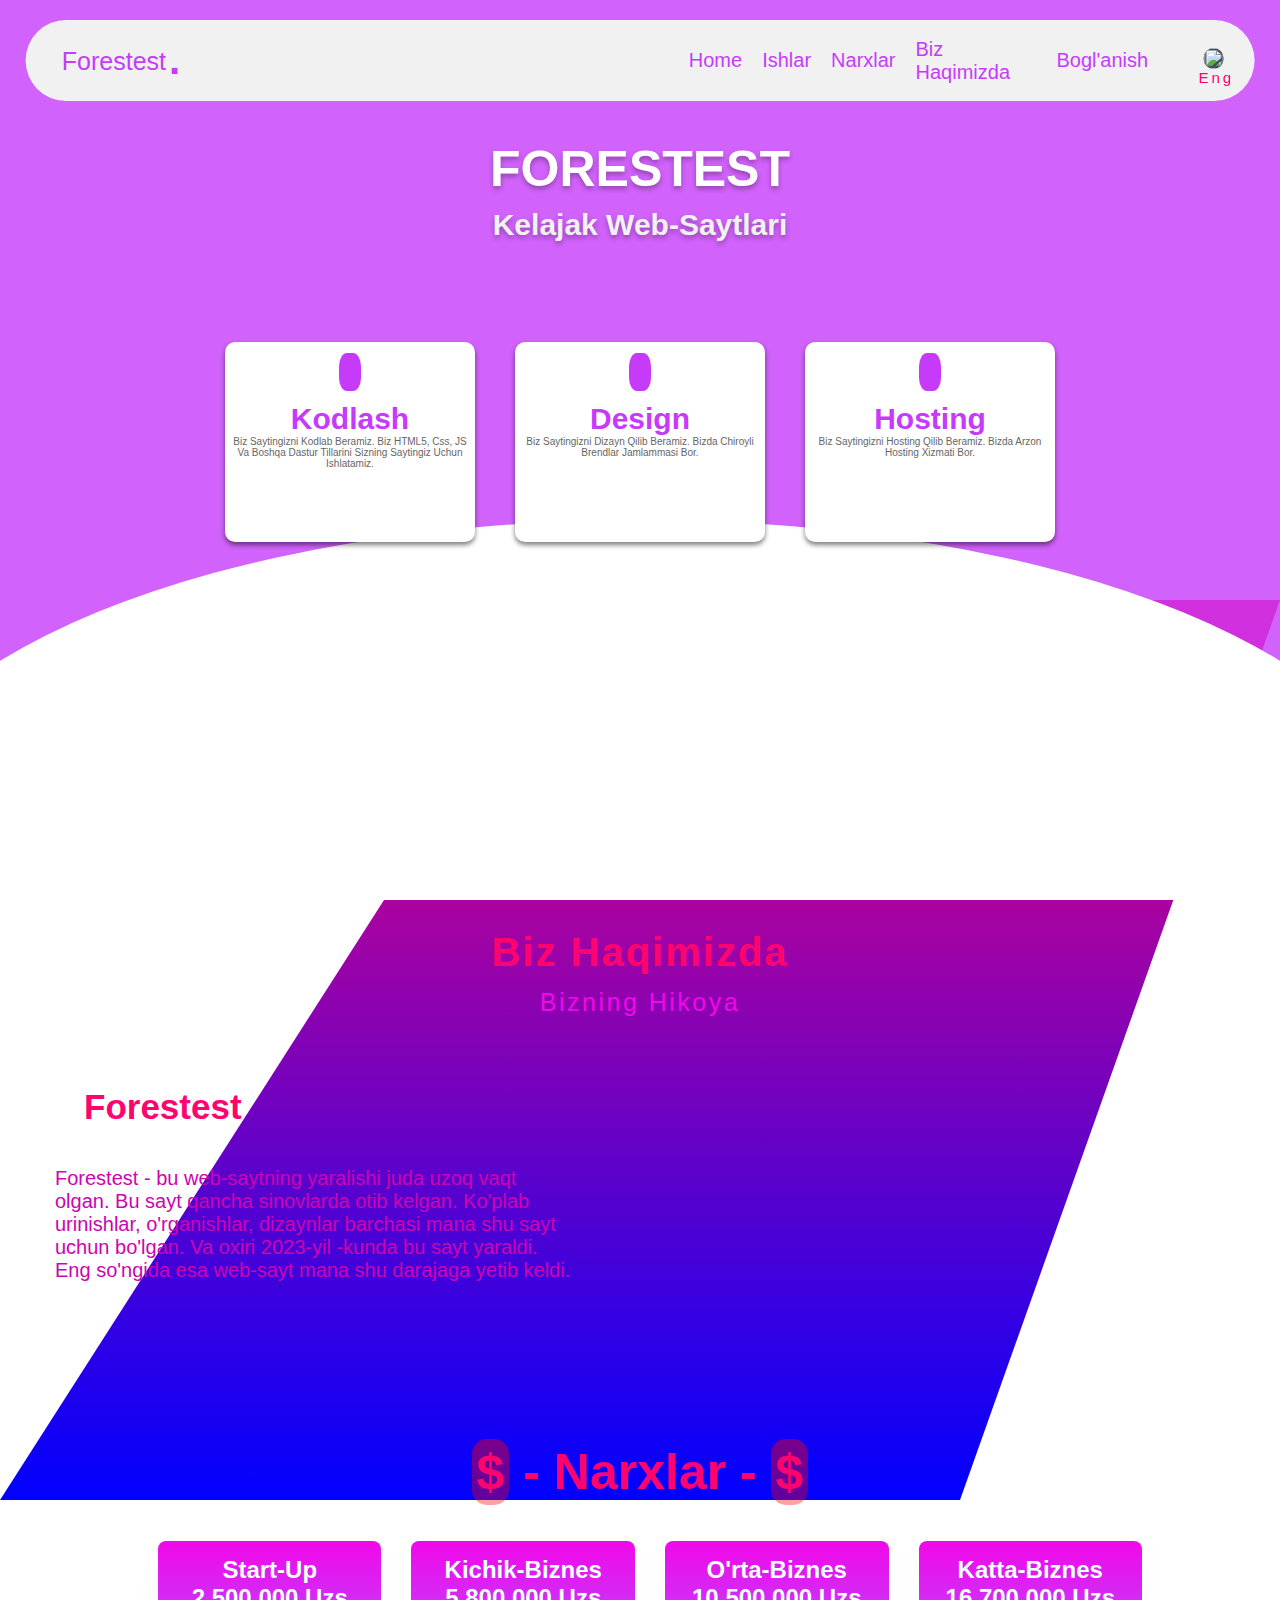
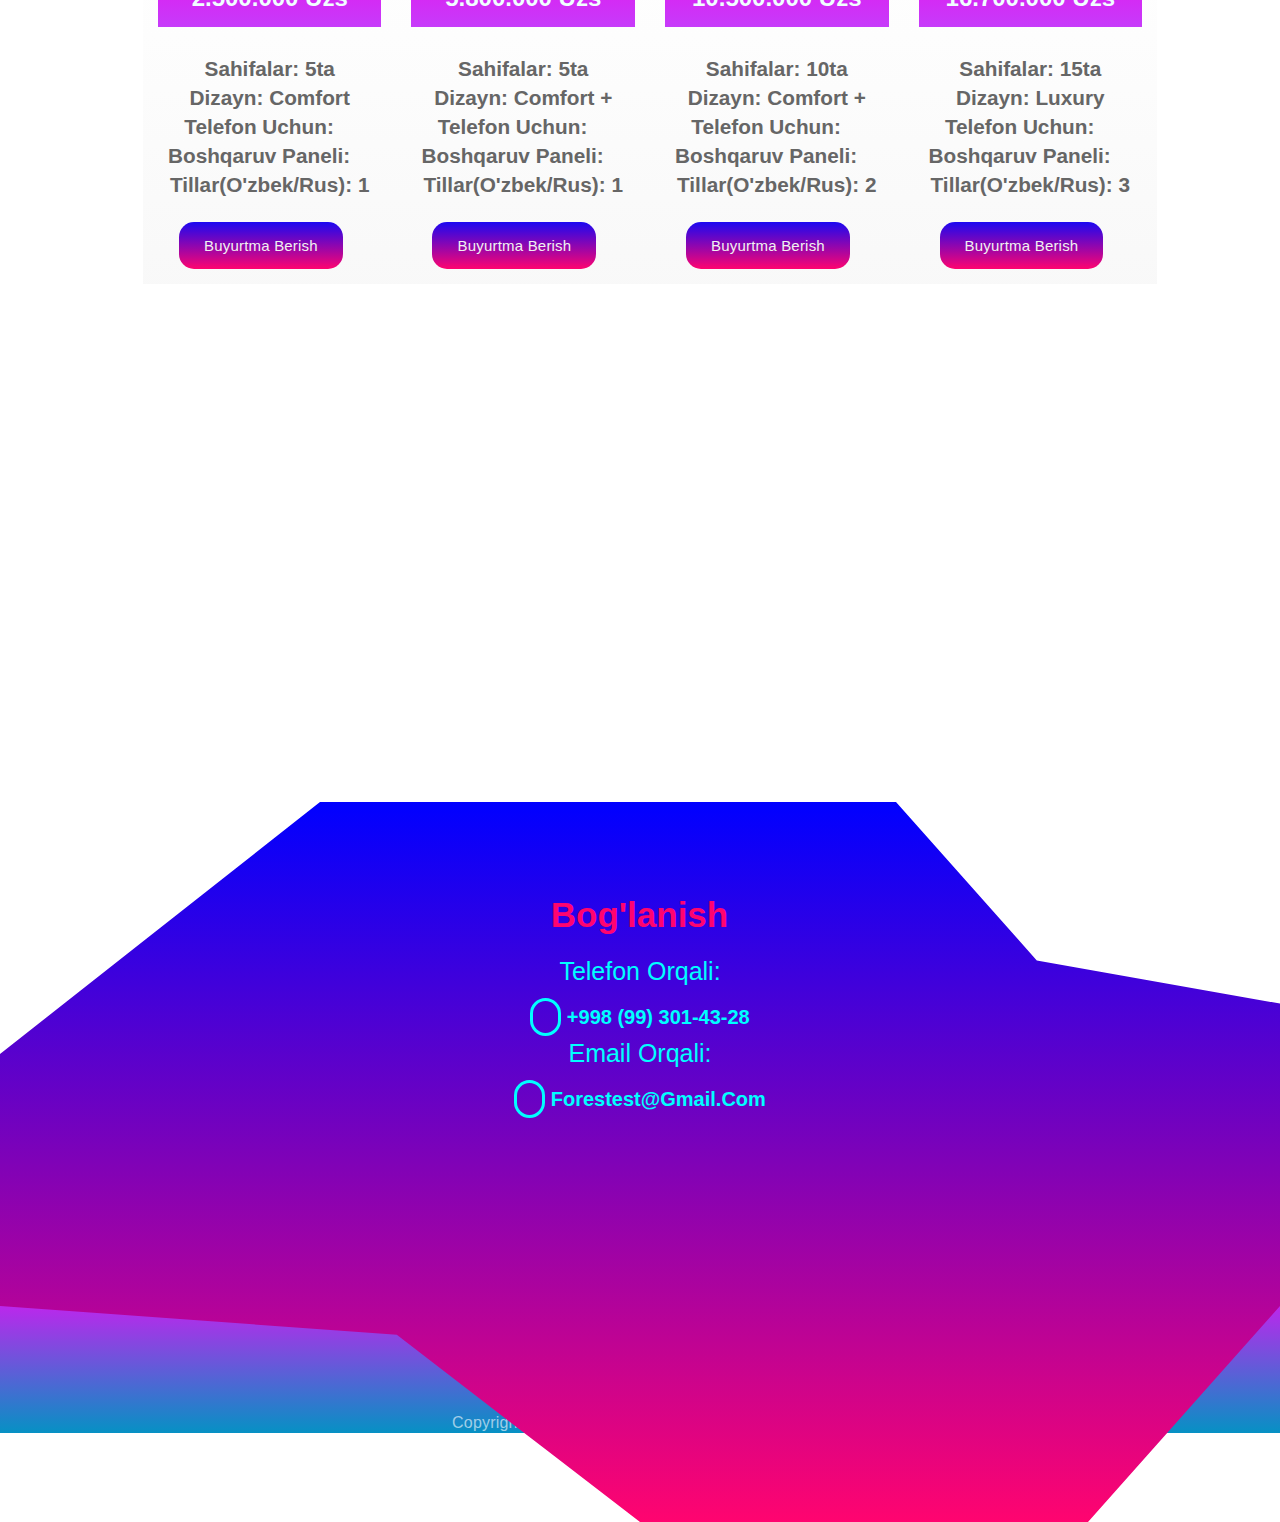
==== index.html @ e8650687 "Add files via upload" ====
<!DOCTYPE html>
<html lang="en-En">
  <head>
    <meta charset="UTF-8" />
    <meta http-equiv="X-UA-Compatible" content="IE=edge" />
    <meta name="viewport" content="width=device-width, initial-scale=1.0" />
    <link rel="stylesheet" href="style.css" />
    <link rel="import" href="/fontawesome-free-6.3.0-web.zip" />
    <link
      rel="stylesheet"
      href="https://cdnjs.cloudflare.com/ajax/libs/font-awesome/5.15.1/css/all.min.css"
    />
    <link
      rel="shortcut icon"
      type="x-icon"
      height="16px"
      width="16px"
      href="https://user-images.githubusercontent.com/127105897/227710942-5eeb4163-899b-4788-95e5-905556636c6d.png"
    />
    <meta
      data-n-head="ssr"
      name="canonical"
      content="https://forestest.netlify.app"
    />
    <meta data-n-head="ssr" name="theme-color" content="#181e25" />
    <meta
      data-n-head="ssr"
      data-hid="description"
      name="description"
      content="𝓕𝓸𝓻𝓮𝓼𝓽𝓮𝓼𝓽 - 𝔃𝓪𝓶𝓸𝓷𝓪𝓿𝓲𝔂 𝔀𝓮𝓫-𝓼𝓪𝔂𝓽𝓵𝓪𝓻 𝓶𝓪𝓴𝓸𝓷𝓲. 𝓑𝓪𝓻𝓬𝓱𝓪 𝓼𝓪𝔂𝓽𝓵𝓪𝓻 𝓼𝓲𝓯𝓪𝓽𝓵𝓲 𝓿𝓪 𝓪𝓻𝔃𝓸𝓷 𝓷𝓪𝓻𝔁𝓵𝓪𝓻𝓭𝓪. 𝓕𝓸𝓻𝓮𝓼𝓽𝓮𝓼𝓽 𝓴𝓮𝓵𝓪𝓳𝓪𝓴 𝔀𝓮𝓫-𝓼𝓪𝔂𝓽𝓵𝓪𝓻𝓲"
    />
    <meta
      data-n-head="ssr"
      data-hid="Description"
      name="Description"
      content="𝓕𝓸𝓻𝓮𝓼𝓽𝓮𝓼𝓽 - 𝔃𝓪𝓶𝓸𝓷𝓪𝓿𝓲𝔂 𝔀𝓮𝓫-𝓼𝓪𝔂𝓽𝓵𝓪𝓻 𝓶𝓪𝓴𝓸𝓷𝓲. 𝓑𝓪𝓻𝓬𝓱𝓪 𝓼𝓪𝔂𝓽𝓵𝓪𝓻 𝓼𝓲𝓯𝓪𝓽𝓵𝓲 𝓿𝓪 𝓪𝓻𝔃𝓸𝓷 𝓷𝓪𝓻𝔁𝓵𝓪𝓻𝓭𝓪. 𝓕𝓸𝓻𝓮𝓼𝓽𝓮𝓼𝓽 𝓴𝓮𝓵𝓪𝓳𝓪𝓴 𝔀𝓮𝓫-𝓼𝓪𝔂𝓽𝓵𝓪𝓻𝓲"
    />
    <meta
      data-n-head="ssr"
      data-hid="og:title"
      property="og:title"
      content='𝑾 - 𝑫 "Forestest"'
    />
    <meta
      data-n-head="ssr"
      data-hid="og:url"
      property="og:url"
      content="https://forestest.netlify.app"
    />
    <meta
      data-n-head="ssr"
      data-hid="og:image"
      property="og:image"
      content="https://user-images.githubusercontent.com/127105897/227708499-6a0f5f59-e4e0-485c-838f-b75424208aa3.png"
    />
    <meta
      data-n-head="ssr"
      data-hid="og:type"
      property="og:type"
      content="website"
    />
    <meta
      data-n-head="ssr"
      data-hid="og:site_name"
      property="og:site_name"
      content='𝑾 - 𝑫 "Forestest"'
    />
    <link
      rel="alternate"
      href="https://forestest.uz.netlify.app/"
      hreflang="uz"
    />
    <link
      rel="alternate"
      href="https://oqila.uz/en.netlify.app/"
      hreflang="en"
    />
    <link
      rel="alternate"
      href="https://oqila.uz/ru.netlify.app/"
      hreflang="ru"
    />
    <title>Forestest | Web-company</title>
  </head>
  <body>
    <header>
      <a href="#" class="logo"
        ><ion-icon name="code-outline"></ion-icon> <span>forestest</span>
        <b>.</b></a
      >
      <nav class="nav">
        <ul>
          <li><a href="#home">Home</a></li>
          <!-- <li><a href="#">design</a></li> -->
          <li><a href="#">Ishlar</a></li>
          <li><a href="#price">Narxlar</a></li>
          <li><a href="#about">Biz haqimizda</a></li>
          <li><a href="#contact">Bogl'anish</a></li>
          <div class="dropdown">
            <button class="dropbtn">
              <img
                class="web-icon"
                src="https://oqila.uz/wp-content/themes/blankslate/assets/images/web.png"
              />Eng
            </button>
            <div class="dropdown-content">
              <a href="index.html">Uzbek</a>
              <a href="index-en.html">English</a>
              <a href="index-rus.html">Russia</a>
            </div>
          </div>
        </ul>
      </nav>
      <div class="menu-pl"></div>
    </header>
    <section class="home" id="home">
      <div class="logo-home">
        <h1>Forestest</h1>
        <h2>Kelajak web-saytlari</h2>
      </div>
      <div class="box-container">
        <div class="box">
          <i class="fa-solid fa-laptop-code"></i>
          <h3>Kodlash</h3>
          <p>
            Biz saytingizni kodlab beramiz. Biz HTML5, Css, JS va boshqa dastur
            tillarini sizning saytingiz uchun ishlatamiz.
          </p>
        </div>
        <div class="box">
          <i class="fa-solid fa-pen-nib"></i>
          <h3>Design</h3>
          <p>
            Biz saytingizni dizayn qilib beramiz. Bizda chiroyli brendlar
            jamlammasi bor.
          </p>
        </div>
        <div class="box">
          <i class="fa-solid fa-cloud"></i>
          <h3>Hosting</h3>
          <p>
            Biz saytingizni hosting qilib beramiz. Bizda arzon hosting xizmati
            bor.
          </p>
        </div>
      </div>
    </section>
    <section class="about" id="about">
      <div class="logo-about">
        <h2>Biz haqimizda</h2>
        <h4>Bizning hikoya</h4>
      </div>
      <div class="container-about">
        <div class="about-box">
          <h4>Forestest <i class="fa-solid fa-code-compare"></i></h4>
          <p>
            <span
              >Forestest - bu web-saytning yaralishi juda uzoq vaqt olgan. Bu
              sayt qancha</span
            >
            <span
              >sinovlarda otib kelgan. Ko'plab urinishlar, o'rganishlar,</span
            >
            <span
              >dizaynlar barchasi mana shu sayt uchun bo'lgan. Va oxiri 2023-yil
              -kunda bu sayt yaraldi. Eng so'ngida esa web-sayt mana shu
              darajaga yetib keldi.
            </span>
          </p>
        </div>
        <div class="about-picture">
          <img
            src="https://user-images.githubusercontent.com/127105897/228231922-56a6f6e0-9915-4bd8-83bb-43f3b2e9c3bf.png"
            alt=""
          />
        </div>
      </div>
    </section>
    <!-- <section class="design" id="design">
      <div class="logo-design">
        <h4>Designs</h4>
      </div>
      <div class="container-design">
        <div class="content-design">
          <img src="" alt="" />
        </div>
        <div class="content-design">
          <img src="" alt="" />
        </div>
        <div class="content-design">
          <img src="" alt="" />
        </div>
      </div>
    </section> -->
    <section class="prices" id="price">
      <div class="logo-prices">
        <h4><span>$</span> - Narxlar - <span>$</span></h4>
      </div>
      <div class="content-prices">
        <div class="cont">
          <div class="log-cont">
            <h4>Start-up</h4>
            <p>2.500.000 uzs</p>
          </div>
          <div class="des-cont">
            <h5>Sahifalar: 5ta</h5>
            <h5>Dizayn: Comfort</h5>
            <h5>Telefon uchun: <i class="fa-solid fa-check"></i></h5>
            <h5>Boshqaruv paneli: <i class="fa-solid fa-check"></i></h5>
            <h5>Tillar(o'zbek/rus): 1</h5>
          </div>
          <button><a href="#contact">Buyurtma berish</a></button>
        </div>
        <div class="cont">
          <div class="log-cont">
            <h4>Kichik-biznes</h4>
            <p>5.800.000 uzs</p>
          </div>
          <div class="des-cont">
            <h5>Sahifalar: 5ta</h5>
            <h5>Dizayn: Comfort +</h5>
            <h5>Telefon uchun: <i class="fa-solid fa-check"></i></h5>
            <h5>Boshqaruv paneli: <i class="fa-solid fa-check"></i></h5>
            <h5>Tillar(o'zbek/rus): 1</h5>
          </div>
          <button><a href="#contact">Buyurtma berish</a></button>
        </div>
        <div class="cont">
          <div class="log-cont">
            <h4>O'rta-biznes</h4>
            <p>10.500.000 uzs</p>
          </div>
          <div class="des-cont">
            <h5>Sahifalar: 10ta</h5>
            <h5>Dizayn: Comfort +</h5>
            <h5>Telefon uchun: <i class="fa-solid fa-check"></i></h5>
            <h5>Boshqaruv paneli: <i class="fa-solid fa-check"></i></h5>
            <h5>Tillar(o'zbek/rus): 2</h5>
          </div>
          <button><a href="#contact">Buyurtma berish</a></button>
        </div>
        <div class="cont">
          <div class="log-cont">
            <h4>Katta-biznes</h4>
            <p>16.700.000 uzs</p>
          </div>
          <div class="des-cont">
            <h5>Sahifalar: 15ta</h5>
            <h5>Dizayn: Luxury</h5>
            <h5>Telefon uchun: <i class="fa-solid fa-check"></i></h5>
            <h5>Boshqaruv paneli: <i class="fa-solid fa-check"></i></h5>
            <h5>Tillar(o'zbek/rus): 3</h5>
          </div>
          <button><a href="#contact">Buyurtma berish</a></button>
        </div>
      </div>
    </section>
    <section class="contact" id="contact">
      <div class="conta-contact">
        <div class="logo-contact">
          <h4><i class="fa-solid fa-phone fa-flip"></i> Bog'lanish</h4>
        </div>
        <div class="content-contact">
          <label for="number">Telefon orqali:</label>
          <h4>
            <a href="tel: (99) 301 43-28"
              ><i class="fa-solid fa-phone"></i> +998 (99) 301-43-28</a
            >
          </h4>
          <label for="email">Email orqali:</label>
          <h4>
            <a href="mailto:forestest26@gmail.com"
              ><i class="fa-solid fa-envelope"></i> forestest@gmail.com</a
            >
          </h4>
        </div>
      </div>
    </section>
    <footer>
      <div class="container-footer">
        <div class="logo-footer">
          <h4>Forestest</h4>
          <br />
          <p>
            Forestest - kelajak we-saytlari. Barcha yangi dizaynlar shu yerda.
          </p>
        </div>
        <div class="des-footer">
          <div class="navi">
            <ul>
              <li><a href="#home">Home</a></li>
              <!-- <li><a href="#">design</a></li> -->
              <li><a href="#">Ishlar</a></li>
              <li><a href="#price">Narxlar</a></li>
              <li><a href="#about">Biz haqimizda</a></li>
              <li><a href="#contact">Bogl'anish</a></li>
            </ul>
          </div>
          <div class="link-footer">
            <a href="#"><i class="fa-brands fa-instagram"></i> </a>
            <a href="#"><i class="fa-brands fa-telegram"></i> </a
            ><a href="#"><i class="fa-brands fa-tiktok"></i> </a
            ><a href="#"><i class="fa-brands fa-facebook"></i></a>
          </div>
        </div>
        <div class="end-all">
          <span class="copyright_text"
            >Copyright © 2023 <a href="#">Forestest</a>All rights reserved</span
          >
        </div>
      </div>
    </footer>
    <script
      type="module"
      src="https://unpkg.com/ionicons@7.1.0/dist/ionicons/ionicons.esm.js"
    ></script>
    <script
      nomodule
      src="https://unpkg.com/ionicons@7.1.0/dist/ionicons/ionicons.js"
    ></script>
    <script
      src="https://kit.fontawesome.com/a97bfab54d.js"
      crossorigin="anonymous"
    ></script>
    <script src="oiya.js"></script>
    <script>
      window.addEventListener("DOMContentLoaded", function () {
        window.addEventListener("scroll", function () {
          const header = document.querySelector("header");
          header.classList.toggle("header-top", window.scrollY > 0);
        });
        const menuBtn = document.querySelector(".menu-pl");
        const navigation = document.querySelector(".nav");
        const navigationItems = document.querySelectorAll(".nav a");

        menuBtn.addEventListener("click", () => {
          menuBtn.classList.toggle("active");
          navigation.classList.toggle("active");
        });
        navigationItems.forEach((navItem) => {
          navItem.addEventListener("click", () => {
            menuBtn.classList.remove("active");
            navigation.classList.remove("active");
          });
        });
      });
    </script>
  </body>
</html>
---- style.css ----
@import url("https://fonts.googleapis.com/css2?family=Oswald:wght@300&family=Roboto+Slab:wght@300;600&family=Rubik:ital,wght@0,500;1,300&display=swap");
:root {
  --oswald: var(--oswald);
}
:root {
  --pink: #ff046f;
  --violet: #c63bfa;
}

* {
  font-family: "Roboto", sans-serif;
  text-transform: capitalize;
  text-decoration: none;
  outline: none;
  margin: 0;
  padding: 0;
  box-sizing: border-box;
}

*::selection {
  background: var(--pink);
  color: #fff;
}

html {
  font-size: 62.5%;
  overflow-x: hidden;
}
header {
  display: flex;
  width: 96%;
  position: fixed;
  left: 50%;
  top: 2rem;
  transform: translateX(-50%);
  border-radius: 5rem;
  align-items: center;
  justify-content: space-between;
  background-color: #f1f1f1;
  align-items: center;
  padding: 1rem 2rem;
  z-index: 1000;
}
b {
  font-size: 4em;
  color: var(--violet);
  position: relative;
  left: 4%;
}
.header-top {
  top: 0;
  width: 100%;
  border-radius: 0;
  box-shadow: 0 0.1rem 0.3rem rgba(0, 0, 0, 0.3);
}
.header-top .nav ul {
  margin-right: 15px;
}
header .nav ul {
  display: flex;
  margin-left: 50%;
  justify-content: space-between;
  align-items: center;
  list-style: none;
}
@media screen and (max-width: 884px) {
  header .nav ul {
    margin-left: 0%;
  }
}
@media screen and (max-width: 918px) {
  header .nav ul {
    margin-left: 5%;
  }
}
@media screen and (min-width: 918px) {
  header .nav ul {
    margin-left: 4%;
  }
}
@media screen and (min-width: 1047px) {
  header .nav ul {
    margin-left: 2%;
  }
}
@media screen and (min-width: 1632px) {
  header .nav ul {
    margin-left: 3%;
  }
}
header .nav ul li {
  margin: 0 1em;
}
header .nav ul li a {
  font-size: 2em;
  color: var(--violet);
  transition: 0.2s;
}
header .nav ul li a:hover {
  color: #f108e9;
  padding-top: 10px;
  padding-bottom: 10px;
  padding-left: 10px;
  padding-right: 10px;
  background-color: rgba(123, 125, 125, 0.378);
  clip-path: polygon(15% 1%, 100% 0%, 85% 100%, 0% 100%);
}

header a span {
  font-size: 2.5rem;
  color: var(--violet);
  text-transform: capitalize;
  position: relative;
  top: -4.5px;
  left: 5px;
}
header a ion-icon {
  padding: 0 0.2em;
  font-size: 2.8em;
  color: #ff046f;
  position: relative;
  top: 0px;
  left: -4px;
}
header .menu-pl {
  position: absolute;
  top: 20px;
  left: 298px;
  /* font-size: 7rem; */
  width: 29px;
  height: 18px;
  background: url(https://user-images.githubusercontent.com/127105897/228870914-6e6a9cb5-4349-4557-b64d-787dd66538e2.png);
  background-position: center;
  background-size: cover;
  background-repeat: no-repeat;
  display: none;
  cursor: pointer;
  transition: 0.2s;
}
.home {
  min-height: 100vh;
  background: linear-gradient(rgba(198, 59, 250, 0.8), rgba(198, 59, 250, 0.8)),
    url(https://user-images.githubusercontent.com/127105897/228222394-4fb0a2f2-8cae-4afe-bdfb-d7dcfe94cb37.jpg)
      no-repeat;
  background-size: cover;
  background-position: center;
  background-attachment: fixed;
  z-index: 0;
  overflow: hidden;
  position: relative;
}
.home .logo-home {
  display: flex;
  align-items: center;
  justify-content: center;
  flex-flow: column;
  padding-top: 14rem;
  padding-bottom: 8rem;
  text-align: center;
}
.home .logo-home h1 {
  font-size: 5rem;
  color: #fff;
  padding: 0 1rem;
  text-shadow: 0 0.3rem 0.5rem rgba(0, 0, 0, 0.3);
  text-transform: uppercase;
}
.home .logo-home h2 {
  font-size: 3rem;
  color: #f1f1f1;
  padding-left: 1rem;
  padding-right: 1rem;
  padding-top: 1rem;
  text-shadow: 0 0.3rem 0.5rem rgba(0, 0, 0, 0.3);
}
.home .box-container {
  display: flex;
  justify-content: center;
  flex-wrap: wrap;
}
.home .box-container .box {
  height: 20rem;
  width: 25rem;
  background: #fff;
  text-align: center;
  border-radius: 1rem;
  box-shadow: 0 0.3rem 0.5rem rgba(0, 0, 0, 0.5);
  margin: 2rem;
  cursor: pointer;
}
.home .box-container .box i {
  height: 6rem;
  width: 6rem;
  line-height: 6rem;
  padding-top: 1%;
  padding-bottom: 1%;
  border-radius: 35%;
  color: #fff;
  background: var(--violet);
  font-size: 3rem;
  margin: 2rem 0;
  transition: 0.2s;
}
.home .box-container .box h3 {
  color: #c63bfa;
  font-size: 3em;
}
.home .box-container .box p {
  color: #666;
  font-size: 1rem;
  padding-left: 7px;
  padding-right: 7px;
}
.home::before {
  content: "";
  position: absolute;
  bottom: -25rem;
  left: 50%;
  transform: translateX(-50%);
  border-top: 70vh solid #fff;
  width: 120%;
  border-radius: 50%;
  z-index: -1;
}
.logo-about h2 {
  text-align: center;
  font-size: 4rem;
  padding-top: 3rem;
  color: #ff046f;
  letter-spacing: 0.2rem;
  font-weight: 600;
}
.logo-about h4 {
  color: #f108e9;
  font-size: 2.5em;
  text-align: center;
  padding-top: 0.5em;
  letter-spacing: 0.1em;
  font-weight: 400;
}
.logo-design {
  position: relative;
  margin-top: 100px;
  text-align: center;
  color: #1b08f1;
  font-size: 4em;
  padding: 50px 4px;
  letter-spacing: 0.2em;
  border: 2px solid transparent;
  background-color: var(--pink);
  -webkit-clip-path: polygon(
    32% 18%,
    67% 16%,
    100% 0,
    100% 65%,
    72% 82%,
    25% 84%,
    0 100%,
    0 35%
  );
  transition: 0.5s;
}

.logo-design:hover {
  border-color: transparent;
}

.logo-prices {
  text-align: center;
  font-size: 5em;
  font-weight: 700;
  padding: 15px;
  color: var(--pink);
  margin-top: 2em;
}
.logo-prices span {
  position: relative;
  background: linear-gradient(rgba(255, 0, 0, 0.436), rgba(255, 0, 0, 0.367));
  padding: 5px;
  border-radius: 15px;
}

/* .logo-prices::before{
} */
.content-prices {
  display: flex;
  flex-wrap: wrap;
  justify-items: center;
  justify-content: center;
  align-items: center;
  margin-left: 2em;
  margin-top: 10px;
}
.cont {
  background: linear-gradient(rgba(255, 255, 255, 0.607), #f1f1f178);
  padding: 15px;
}
.log-cont {
  justify-content: center;
  text-align: center;
  display: block;
  font-size: 24px;
  font-weight: 600;
  padding: 15px 14px;
  border-radius: 8px 8px 0 0;
  background: linear-gradient(#f108e9, #c63bfa);
  color: azure;
}
.des-cont {
  font-size: 2.5em;
  padding: 25px 10px;
  color: #666;
  text-align: center;
}
.des-cont h5 {
  padding-top: 5px;
}
.cont button {
  padding: 15px 25px;
  color: #f1f1f1;
  background: linear-gradient(#1b08f1, #ff046f);
  border: none;
  border-radius: 15px;
  margin-left: 21px;
}
.cont button a {
  text-decoration: none;
  color: #f1f1f1;
  font-size: 15px;
  letter-spacing: 0.2px;
}
.logo-contact {
  text-align: center;
  color: #ff046f;
  font-size: 35px;
  margin-left: -37px;
  margin-top: 3em;
  font-weight: 500;
  font-family: var(--oswald);
  line-height: 15px;
}
.conta-contact {
  content: "";
  position: absolute;
  background: linear-gradient(blue, #ff046f);
  width: 100%;
  height: 80%;
  top: 2400px;
  left: 0;
  -webkit-clip-path: polygon(
    70% 0,
    81% 22%,
    100% 28%,
    100% 70%,
    85% 100%,
    50% 100%,
    31% 74%,
    0 70%,
    0% 35%,
    25% 0
  );
  z-index: -1;
}
.conta-contact {
  content: "";
  position: absolute;
  background: linear-gradient(blue, rgb(255, 4, 111));
  width: 100%;
  height: 80%;
  top: 2100px;
  left: 0px;
  clip-path: polygon(
    70% 0px,
    81% 22%,
    100% 28%,
    100% 70%,
    85% 100%,
    50% 100%,
    31% 74%,
    0px 70%,
    0% 35%,
    25% 0px
  );
  z-index: 1;
}
.content-contact {
  border-radius: 55px;
  margin-top: 10px;
  padding: 15px;
  display: flex;
  flex-flow: column;
  justify-content: center;
  align-items: center;
}
.content-contact label {
  padding-top: 10px;
  font-size: 25px;
  text-align: center;
  color: aqua;
}
.content-contact h4 a {
  text-decoration: none;
  font-size: 20px;
  color: aqua;
  text-align: center;
  align-items: center;
  justify-content: center;
}
.content-contact h4 {
  padding-top: 20px;
}
.content-contact h4 a i {
  background: transparent;
  border: solid;
  padding: 5px;
  border-radius: 18px;
}
.container-footer {
  position: relative;
  top: 1300px;
  background: linear-gradient(rgb(255, 0, 251), rgb(6, 145, 196));
}
.logo-footer {
  padding-top: 10px;
  padding-left: 5px;
  text-align: center;
  color: #f1f1f199;
  font-size: 28px;
  text-decoration: none;
  text-transform: lowercase;
}
.logo-footer p {
  font-size: 18px;
  margin-top: -22px;
  text-decoration: none;
  text-transform: none;
}
.navi ul {
  display: flex;
  justify-content: center;
  /* margin-left: 46px; */
  margin-top: 15px;
}
.navi ul li {
  list-style: none;
  padding-left: 15px;
  font-size: 18px;
}
.navi ul li a {
  color: rgba(245, 245, 220, 0.705);
}
.navi ul li a:hover {
  padding: 10px;
}
.link-footer {
  position: relative;
  margin-top: 16px;
  display: flex;
  justify-content: center;
  /* margin-left: 142px; */
}
.link-footer a {
  font-size: 17px;
  color: #f1f1f1a8;
  padding-left: 10px;
}
.link-footer a:hover {
  margin-top: -5px;
}
.end-all {
  font-size: 16px;
  margin-top: 8px;
  text-align: center;
}
.end-all .copyright_text {
  letter-spacing: 0.2px;
  color: #ffffff9a;
}
.end-all .copyright_text a {
  text-decoration: none;
  color: #ffffff9a;
  padding-left: 7px;
  padding-right: 11px;
  font-size: 19px;
}
.dropbtn {
  border-radius: 20px;
  background-color: transparent;
  font-size: 15px;
  color: #ff046f;
  letter-spacing: 3px;
  text-decoration: none;
  text-transform: capitalize;
  padding: 10px;
  border: none;
}

.dropdown {
  position: relative;
  left: 20px;
  top: 5px;
  display: inline-block;
}

.dropdown-content {
  display: none;
  position: absolute;

  left: -76px;
  background-color: #f1f1f1a4;
  min-width: 160px;
  border-radius: 15px;
  box-shadow: 0px 8px 16px 0px rgba(0, 0, 0, 0.2);
  z-index: 1;
}

.dropdown-content a {
  color: #3d535f;
  text-align: center;
  font-size: 15px;
  padding: 5px 3px;
  text-decoration: none;
  display: block;
}

.dropdown-content a:hover {
  border-radius: 15px;
  background-color: #ddd;
}

.dropdown:hover .dropdown-content {
  display: block;
}

.dropdown:hover .dropbtn {
  background-color: #f1f1f1;
}
.web-icon {
  margin-right: 5px;
  position: relative;
  top: 3px;
  width: 20px;
  height: 21px;
  color: #3d535f;
  background-color: #3d535f;
  border-radius: 12px;
}

@media screen and (min-width: 800px) {
  .container-about .about-box {
    outline: none;
    margin-top: 15px;
    width: 100%;
  }
  .container-about .about-box h4 {
    margin-top: 5rem;
    padding: 20px;
    margin-left: 5%;
    font-size: 3.5em;
    color: #ff046f;
    font-weight: 600;
  }
  .container-about .about-box h4 i {
    color: #ff046f;
    font-size: 1em;
    padding-left: 15px;
  }
  .container-about .about-box p {
    position: relative;
    /* background: url(https://user-images.githubusercontent.com/127105897/228283639-f63235f0-ff62-4998-8092-2eea77869417.png); */
    width: 45%;
    padding-top: 1em;
    color: rgb(205, 4, 175);
    font-size: 2em;
    padding-left: 55px;
    padding-bottom: 15px;
    text-transform: uppercase;
  }
  .container-about::before {
    content: "";
    position: absolute;
    background: linear-gradient(#ff046f, blue);
    width: 100%;
    height: 100%;
    top: 600px;
    left: 0;
    clip-path: polygon(100% 0, 75% 100%, 0 100%, 45% 0);
    z-index: -1;
  }
  .container-about .about-box p span {
    padding-top: 15px;
    text-transform: none;
  }
  .container-about .about-picture {
    position: relative;
    border-radius: 1%;
    height: max-content;
    padding-bottom: 20px;
  }

  .container-about .about-picture img {
    position: relative;
    top: -23em;
    left: 55%;
    border-radius: 30%;
    width: 35%;
  }

  .container-footer {
    position: relative;
    top: 700px;
  }
}
@media screen and (max-width: 768px) {
  header {
    display: flex;
    width: 96%;
    position: fixed;
    left: 50%;
    top: 2rem;
    transform: translateX(-50%);
    border-radius: 5rem;
    align-items: center;
    justify-content: space-between;
    background-color: #f1f1f1;
    align-items: center;
    padding: 1rem 2rem;
    z-index: 1000;
  }
  html {
    font-size: 55%;
  }
  header .nav {
    display: none;
  }
  header .nav.active {
    display: flex;
    position: absolute;
    top: 0;
    margin: auto;
    left: -1.5%;
    justify-content: center;
    align-items: center;
    width: 100vw;
    height: 100vh;
    background: linear-gradient(
      45deg,
      rgb(116, 115, 115),
      rgba(255, 255, 255, 0.581)
    );
  }
  header .nav ul {
    margin-left: 0%;
    display: flex;
    flex-flow: column;
    justify-content: center;
    align-items: center;
    list-style: none;
  }
  header.header-top .menu-pl {
    margin-left: 15px;
  }
  header .nav ul {
    display: flex;
    margin-left: 0%;
    justify-content: space-between;
    align-items: center;
    list-style: none;
  }
  header .nav ul li a {
    color: #ff046f;
    font-size: 4em;
    font-weight: 600;
  }
  header .nav ul li {
    margin: 20px 2em;
  }
  /* header a i {
    vertical-align: middle;
    display: inline-block;
    width: 20px;
    height: 15px;
    -webkit-background-size: 20px 15px;
    -moz-background-size: 20px 15px;
    background-size: 20px 15px;
    background-image: url(file:///C:/Users/W%20i%20n%20d%20o%20w%20s%2011/Pictures/Saved%20Pictures/%D0%91%D0%B5%D0%B7%20%D0%BD%D0%B0%D0%B7%D0%B2%D0%B0%D0%BD%D0%B8%D1%8F.svg);
    background-repeat: no-repeat;
  } */
  header {
    display: block;
  }
  header .menu-pl.active {
    z-index: 999;
    background: url(https://user-images.githubusercontent.com/127105897/228877571-56579f50-517f-4161-834b-3bdf58ad631f.png);
    background-size: 25px;
    background-position: center;
    background-repeat: no-repeat;
    transition: 0.2s ease;
  }
  .home::before {
    display: none;
  }
  header .menu-pl {
    display: block;
  }
  .container-about .about-box {
    outline: none;
    margin-top: 15px;
    width: 100%;
  }
  .container-about::before {
    content: "";
    position: absolute;
    background: linear-gradient(blue, #ff046f);
    width: 100%;
    height: 80%;
    top: 900px;
    left: 0;
    -webkit-clip-path: polygon(
      70% 0,
      81% 22%,
      100% 28%,
      100% 70%,
      85% 100%,
      50% 100%,
      31% 74%,
      0 70%,
      0% 35%,
      25% 0
    );
    z-index: -1;
  }
  .container-about .about-box h4 {
    padding: 20px;
    margin-left: 1%;
    font-size: 3em;
    color: #ff046f;
    font-weight: 600;
  }
  .container-about .about-box h4 i {
    color: #ff046f;
    font-size: 1em;
    padding-left: 15px;
  }
  .container-about .about-box p {
    position: absolute;
    padding-top: 10px;
    color: rgb(205, 4, 175);
    font-size: 2em;
    padding-left: 15px;
    padding-bottom: 15px;
    text-transform: none;
  }
  .container-about .about-box p span {
    text-decoration: none;
    text-transform: none;
    padding-top: 15px;
  }
  .container-about .about-picture {
    border-radius: 1%;
    height: max-content;
    padding-bottom: 20px;
  }

  .container-about .about-picture img {
    border-radius: 30%;
    width: 90%;
    margin-left: 3%;
    margin-top: 155px;
  }
  .conta-contact {
    content: "";
    position: absolute;
    background: linear-gradient(blue, #ff046f);
    width: 100%;
    height: 80%;
    top: 3200px;
    left: 0;
    clip-path: polygon(
      0% 0%,
      100% 0%,
      100% 75%,
      75% 75%,
      75% 100%,
      50% 75%,
      0% 75%
    );
    background-color: #47d2eb;
    outline: hidden;
  }
  .container-footer {
    position: relative;
    top: 800px;
    background: linear-gradient(rgb(255, 0, 251), rgb(6, 145, 196));
    z-index: 1;
  }
  .logo-footer {
    padding-top: 10px;
    padding-left: 5px;
    text-align: center;
    color: #f1f1f199;
    font-size: 22px;
    text-decoration: none;
    text-transform: lowercase;
  }
  .logo-footer p {
    font-size: 13px;
    margin-top: -22px;
    text-decoration: none;
    text-transform: none;
  }
  .navi ul {
    display: flex;
    margin-left: 2px;
    margin-top: 12px;
  }
  .navi ul li {
    list-style: none;
    padding-left: 15px;
    font-size: 14px;
  }
  .navi ul li a {
    color: rgba(245, 245, 220, 0.705);
  }
  .link-footer {
    position: relative;
    margin-top: 13px;
    margin-left: 2px;
  }
  .link-footer a {
    font-size: 15px;
    color: #f1f1f1a8;
    padding-left: 10px;
  }
  .end-all {
    font-size: 12px;
    margin-top: 5px;
    text-align: center;
  }
  .end-all .copyright_text {
    letter-spacing: 0.2px;
    color: #ffffff9a;
  }
  .end-all .copyright_text a {
    text-decoration: none;
    color: #f1f1f178;
    padding-left: 5px;
    padding-right: 6px;
    font-size: 13px;
  }
  .dropbtn {
    border-radius: 20px;
    background-color: transparent;
    font-size: 23px;
    color: #ff046f;
    letter-spacing: 3px;
    text-decoration: none;
    text-transform: capitalize;
    padding: 10px;
    border: none;
  }
  .web-icon {
    margin-right: 5px;
    position: relative;
    top: 3px;
    width: 28px;
    height: 28px;
    color: #3d535f;
    background-color: #3d535f;
    border-radius: 12px;
  }
}
@media screen and (min-width: 768px) {
  .container-footer {
    position: relative;
    top: 1200px;
    background: linear-gradient(rgb(255, 0, 251), rgb(6, 145, 196));
  }
}
@media screen and (min-width: 768px) {
  header .menu-pl {
    position: absolute;
    top: 20px;
    left: 634px;
    /* font-size: 7rem; */
    width: 29px;
    height: 18px;
    background: url(https://user-images.githubusercontent.com/127105897/228870914-6e6a9cb5-4349-4557-b64d-787dd66538e2.png);
    background-position: center;
    background-size: cover;
    background-repeat: no-repeat;
    display: none;
    cursor: pointer;
    transition: 0.2s;
  }
}
@media screen and (min-width: 535px) {
  header .menu-pl {
    position: absolute;
    top: 20px;
    left: 447px;
    /* font-size: 7rem; */
    width: 29px;
    height: 18px;
    background: url(https://user-images.githubusercontent.com/127105897/228870914-6e6a9cb5-4349-4557-b64d-787dd66538e2.png);
    background-position: center;
    background-size: cover;
    background-repeat: no-repeat;
    cursor: pointer;
    transition: 0.2s;
  }
}
@media screen and (min-height: 910px) {
  .conta-contact {
    content: "";
    position: absolute;
    background: linear-gradient(blue, rgb(255, 4, 111));
    width: 100%;
    height: 80%;
    top: 3100px;
    left: 0px;
    clip-path: polygon(
      70% 0px,
      81% 22%,
      100% 28%,
      100% 70%,
      85% 100%,
      50% 100%,
      31% 74%,
      0px 70%,
      0% 35%,
      25% 0px
    );
    z-index: 1;
  }
}
@media screen and (width: 280px) {
  .conta-contact {
    content: "";
    position: absolute;
    background: linear-gradient(blue, #ff046f);
    width: 100%;
    height: 80%;
    top: 3379px;
    left: 0;
    clip-path: polygon(
      0% 0%,
      100% 0%,
      100% 75%,
      75% 75%,
      75% 100%,
      50% 75%,
      0% 75%
    );
    background-color: #47d2eb;
    outline: hidden;
  }
  .logo-contact {
    display: flex;
    justify-content: center;
    align-items: center;
    text-align: center;
    color: #ff046f;
    font-size: 35px;
    margin-left: -6px;
    margin-top: 2em;
    font-weight: 500;
    font-family: var(--oswald);
    line-height: 15px;
  }
  .content-contact h4 {
    padding-top: 18px;
  }

  .content-contact label {
    padding-top: 16px;
    font-size: 25px;
    text-align: center;
    color: aqua;
  }
  .content-contact h4 a i {
    background: transparent;
    border: solid;
    padding: 1px;
    border-radius: 18px;
  }
}
@media screen and (width: 412px) {
  .conta-contact {
    content: "";
    position: absolute;
    background: linear-gradient(blue, rgb(255, 4, 111));
    width: 100%;
    height: 80%;
    top: 3178px;
    left: 0px;
    clip-path: polygon(
      70% 0px,
      81% 22%,
      100% 28%,
      100% 70%,
      85% 100%,
      50% 100%,
      31% 74%,
      0px 70%,
      0% 35%,
      25% 0px
    );
    z-index: 1;
  }
}
@media screen and (min-width: 1024px) {
  .container-footer {
    position: relative;
    top: 974px;
    background: linear-gradient(rgb(255, 0, 251), rgb(6, 145, 196));
  }
  .conta-contact {
    content: "";
    position: absolute;
    background: linear-gradient(blue, rgb(255, 4, 111));
    width: 100%;
    height: 80%;
    top: 2472px;
    left: 0px;
    clip-path: polygon(
      70% 0px,
      81% 22%,
      100% 28%,
      100% 70%,
      85% 100%,
      50% 100%,
      31% 74%,
      0px 70%,
      0% 35%,
      25% 0px
    );
    z-index: 1;
  }
}
@media screen and (width: 1280px) {
  .conta-contact {
    content: "";
    position: absolute;
    background: linear-gradient(blue, rgb(255, 4, 111));
    width: 100%;
    height: 80%;
    top: 2402px;
    left: 0px;
    clip-path: polygon(
      70% 0px,
      81% 22%,
      100% 28%,
      100% 70%,
      85% 100%,
      50% 100%,
      31% 74%,
      0px 70%,
      0% 35%,
      25% 0px
    );
    z-index: 1;
  }
}
@media screen and (width: 820px) {
  .conta-contact {
    content: "";
    position: absolute;
    background: linear-gradient(blue, rgb(255, 4, 111));
    width: 100%;
    height: 80%;
    top: 3036px;
    left: 0px;
    clip-path: polygon(
      70% 0px,
      81% 22%,
      100% 28%,
      100% 70%,
      85% 100%,
      50% 100%,
      31% 74%,
      0px 70%,
      0% 35%,
      25% 0px
    );
    z-index: 1;
  }
}
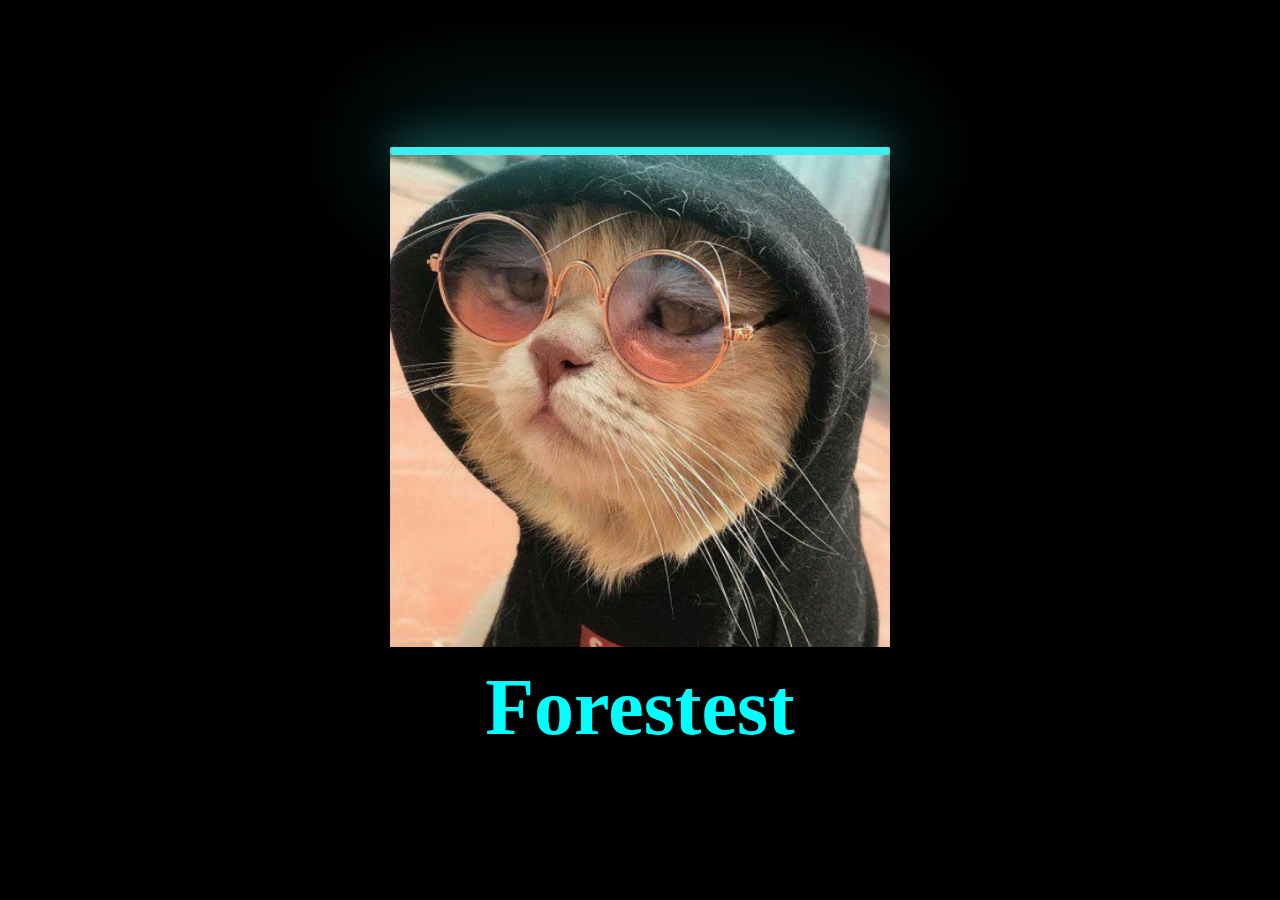
==== commit 2214cbd9: "Rename 25.html to index.html" ====
--- a/index.html
+++ b/index.html
@@ -1,349 +1,20 @@
 <!DOCTYPE html>
-<html lang="en-En">
+<html lang="en">
   <head>
     <meta charset="UTF-8" />
     <meta http-equiv="X-UA-Compatible" content="IE=edge" />
     <meta name="viewport" content="width=device-width, initial-scale=1.0" />
-    <link rel="stylesheet" href="style.css" />
-    <link rel="import" href="/fontawesome-free-6.3.0-web.zip" />
-    <link
-      rel="stylesheet"
-      href="https://cdnjs.cloudflare.com/ajax/libs/font-awesome/5.15.1/css/all.min.css"
-    />
-    <link
-      rel="shortcut icon"
-      type="x-icon"
-      height="16px"
-      width="16px"
-      href="https://user-images.githubusercontent.com/127105897/227710942-5eeb4163-899b-4788-95e5-905556636c6d.png"
-    />
-    <meta
-      data-n-head="ssr"
-      name="canonical"
-      content="https://forestest.netlify.app"
-    />
-    <meta data-n-head="ssr" name="theme-color" content="#181e25" />
-    <meta
-      data-n-head="ssr"
-      data-hid="description"
-      name="description"
-      content="𝓕𝓸𝓻𝓮𝓼𝓽𝓮𝓼𝓽 - 𝔃𝓪𝓶𝓸𝓷𝓪𝓿𝓲𝔂 𝔀𝓮𝓫-𝓼𝓪𝔂𝓽𝓵𝓪𝓻 𝓶𝓪𝓴𝓸𝓷𝓲. 𝓑𝓪𝓻𝓬𝓱𝓪 𝓼𝓪𝔂𝓽𝓵𝓪𝓻 𝓼𝓲𝓯𝓪𝓽𝓵𝓲 𝓿𝓪 𝓪𝓻𝔃𝓸𝓷 𝓷𝓪𝓻𝔁𝓵𝓪𝓻𝓭𝓪. 𝓕𝓸𝓻𝓮𝓼𝓽𝓮𝓼𝓽 𝓴𝓮𝓵𝓪𝓳𝓪𝓴 𝔀𝓮𝓫-𝓼𝓪𝔂𝓽𝓵𝓪𝓻𝓲"
-    />
-    <meta
-      data-n-head="ssr"
-      data-hid="Description"
-      name="Description"
-      content="𝓕𝓸𝓻𝓮𝓼𝓽𝓮𝓼𝓽 - 𝔃𝓪𝓶𝓸𝓷𝓪𝓿𝓲𝔂 𝔀𝓮𝓫-𝓼𝓪𝔂𝓽𝓵𝓪𝓻 𝓶𝓪𝓴𝓸𝓷𝓲. 𝓑𝓪𝓻𝓬𝓱𝓪 𝓼𝓪𝔂𝓽𝓵𝓪𝓻 𝓼𝓲𝓯𝓪𝓽𝓵𝓲 𝓿𝓪 𝓪𝓻𝔃𝓸𝓷 𝓷𝓪𝓻𝔁𝓵𝓪𝓻𝓭𝓪. 𝓕𝓸𝓻𝓮𝓼𝓽𝓮𝓼𝓽 𝓴𝓮𝓵𝓪𝓳𝓪𝓴 𝔀𝓮𝓫-𝓼𝓪𝔂𝓽𝓵𝓪𝓻𝓲"
-    />
-    <meta
-      data-n-head="ssr"
-      data-hid="og:title"
-      property="og:title"
-      content='𝑾 - 𝑫 "Forestest"'
-    />
-    <meta
-      data-n-head="ssr"
-      data-hid="og:url"
-      property="og:url"
-      content="https://forestest.netlify.app"
-    />
-    <meta
-      data-n-head="ssr"
-      data-hid="og:image"
-      property="og:image"
-      content="https://user-images.githubusercontent.com/127105897/227708499-6a0f5f59-e4e0-485c-838f-b75424208aa3.png"
-    />
-    <meta
-      data-n-head="ssr"
-      data-hid="og:type"
-      property="og:type"
-      content="website"
-    />
-    <meta
-      data-n-head="ssr"
-      data-hid="og:site_name"
-      property="og:site_name"
-      content='𝑾 - 𝑫 "Forestest"'
-    />
-    <link
-      rel="alternate"
-      href="https://forestest.uz.netlify.app/"
-      hreflang="uz"
-    />
-    <link
-      rel="alternate"
-      href="https://oqila.uz/en.netlify.app/"
-      hreflang="en"
-    />
-    <link
-      rel="alternate"
-      href="https://oqila.uz/ru.netlify.app/"
-      hreflang="ru"
-    />
-    <title>Forestest | Web-company</title>
+    <title>Like</title>
+    <link rel="stylesheet" href="25.css" />
   </head>
   <body>
-    <header>
-      <a href="#" class="logo"
-        ><ion-icon name="code-outline"></ion-icon> <span>forestest</span>
-        <b>.</b></a
-      >
-      <nav class="nav">
-        <ul>
-          <li><a href="#home">Home</a></li>
-          <!-- <li><a href="#">design</a></li> -->
-          <li><a href="#">Ishlar</a></li>
-          <li><a href="#price">Narxlar</a></li>
-          <li><a href="#about">Biz haqimizda</a></li>
-          <li><a href="#contact">Bogl'anish</a></li>
-          <div class="dropdown">
-            <button class="dropbtn">
-              <img
-                class="web-icon"
-                src="https://oqila.uz/wp-content/themes/blankslate/assets/images/web.png"
-              />Eng
-            </button>
-            <div class="dropdown-content">
-              <a href="index.html">Uzbek</a>
-              <a href="index-en.html">English</a>
-              <a href="index-rus.html">Russia</a>
-            </div>
-          </div>
-        </ul>
-      </nav>
-      <div class="menu-pl"></div>
-    </header>
-    <section class="home" id="home">
-      <div class="logo-home">
+    <div class="scan">
+      <div class="face">
+        <div class="dots"></div>
+      </div>
+      <div class="text">
         <h1>Forestest</h1>
-        <h2>Kelajak web-saytlari</h2>
       </div>
-      <div class="box-container">
-        <div class="box">
-          <i class="fa-solid fa-laptop-code"></i>
-          <h3>Kodlash</h3>
-          <p>
-            Biz saytingizni kodlab beramiz. Biz HTML5, Css, JS va boshqa dastur
-            tillarini sizning saytingiz uchun ishlatamiz.
-          </p>
-        </div>
-        <div class="box">
-          <i class="fa-solid fa-pen-nib"></i>
-          <h3>Design</h3>
-          <p>
-            Biz saytingizni dizayn qilib beramiz. Bizda chiroyli brendlar
-            jamlammasi bor.
-          </p>
-        </div>
-        <div class="box">
-          <i class="fa-solid fa-cloud"></i>
-          <h3>Hosting</h3>
-          <p>
-            Biz saytingizni hosting qilib beramiz. Bizda arzon hosting xizmati
-            bor.
-          </p>
-        </div>
-      </div>
-    </section>
-    <section class="about" id="about">
-      <div class="logo-about">
-        <h2>Biz haqimizda</h2>
-        <h4>Bizning hikoya</h4>
-      </div>
-      <div class="container-about">
-        <div class="about-box">
-          <h4>Forestest <i class="fa-solid fa-code-compare"></i></h4>
-          <p>
-            <span
-              >Forestest - bu web-saytning yaralishi juda uzoq vaqt olgan. Bu
-              sayt qancha</span
-            >
-            <span
-              >sinovlarda otib kelgan. Ko'plab urinishlar, o'rganishlar,</span
-            >
-            <span
-              >dizaynlar barchasi mana shu sayt uchun bo'lgan. Va oxiri 2023-yil
-              -kunda bu sayt yaraldi. Eng so'ngida esa web-sayt mana shu
-              darajaga yetib keldi.
-            </span>
-          </p>
-        </div>
-        <div class="about-picture">
-          <img
-            src="https://user-images.githubusercontent.com/127105897/228231922-56a6f6e0-9915-4bd8-83bb-43f3b2e9c3bf.png"
-            alt=""
-          />
-        </div>
-      </div>
-    </section>
-    <!-- <section class="design" id="design">
-      <div class="logo-design">
-        <h4>Designs</h4>
-      </div>
-      <div class="container-design">
-        <div class="content-design">
-          <img src="" alt="" />
-        </div>
-        <div class="content-design">
-          <img src="" alt="" />
-        </div>
-        <div class="content-design">
-          <img src="" alt="" />
-        </div>
-      </div>
-    </section> -->
-    <section class="prices" id="price">
-      <div class="logo-prices">
-        <h4><span>$</span> - Narxlar - <span>$</span></h4>
-      </div>
-      <div class="content-prices">
-        <div class="cont">
-          <div class="log-cont">
-            <h4>Start-up</h4>
-            <p>2.500.000 uzs</p>
-          </div>
-          <div class="des-cont">
-            <h5>Sahifalar: 5ta</h5>
-            <h5>Dizayn: Comfort</h5>
-            <h5>Telefon uchun: <i class="fa-solid fa-check"></i></h5>
-            <h5>Boshqaruv paneli: <i class="fa-solid fa-check"></i></h5>
-            <h5>Tillar(o'zbek/rus): 1</h5>
-          </div>
-          <button><a href="#contact">Buyurtma berish</a></button>
-        </div>
-        <div class="cont">
-          <div class="log-cont">
-            <h4>Kichik-biznes</h4>
-            <p>5.800.000 uzs</p>
-          </div>
-          <div class="des-cont">
-            <h5>Sahifalar: 5ta</h5>
-            <h5>Dizayn: Comfort +</h5>
-            <h5>Telefon uchun: <i class="fa-solid fa-check"></i></h5>
-            <h5>Boshqaruv paneli: <i class="fa-solid fa-check"></i></h5>
-            <h5>Tillar(o'zbek/rus): 1</h5>
-          </div>
-          <button><a href="#contact">Buyurtma berish</a></button>
-        </div>
-        <div class="cont">
-          <div class="log-cont">
-            <h4>O'rta-biznes</h4>
-            <p>10.500.000 uzs</p>
-          </div>
-          <div class="des-cont">
-            <h5>Sahifalar: 10ta</h5>
-            <h5>Dizayn: Comfort +</h5>
-            <h5>Telefon uchun: <i class="fa-solid fa-check"></i></h5>
-            <h5>Boshqaruv paneli: <i class="fa-solid fa-check"></i></h5>
-            <h5>Tillar(o'zbek/rus): 2</h5>
-          </div>
-          <button><a href="#contact">Buyurtma berish</a></button>
-        </div>
-        <div class="cont">
-          <div class="log-cont">
-            <h4>Katta-biznes</h4>
-            <p>16.700.000 uzs</p>
-          </div>
-          <div class="des-cont">
-            <h5>Sahifalar: 15ta</h5>
-            <h5>Dizayn: Luxury</h5>
-            <h5>Telefon uchun: <i class="fa-solid fa-check"></i></h5>
-            <h5>Boshqaruv paneli: <i class="fa-solid fa-check"></i></h5>
-            <h5>Tillar(o'zbek/rus): 3</h5>
-          </div>
-          <button><a href="#contact">Buyurtma berish</a></button>
-        </div>
-      </div>
-    </section>
-    <section class="contact" id="contact">
-      <div class="conta-contact">
-        <div class="logo-contact">
-          <h4><i class="fa-solid fa-phone fa-flip"></i> Bog'lanish</h4>
-        </div>
-        <div class="content-contact">
-          <label for="number">Telefon orqali:</label>
-          <h4>
-            <a href="tel: (99) 301 43-28"
-              ><i class="fa-solid fa-phone"></i> +998 (99) 301-43-28</a
-            >
-          </h4>
-          <label for="email">Email orqali:</label>
-          <h4>
-            <a href="mailto:forestest26@gmail.com"
-              ><i class="fa-solid fa-envelope"></i> forestest@gmail.com</a
-            >
-          </h4>
-        </div>
-      </div>
-    </section>
-    <footer>
-      <div class="container-footer">
-        <div class="logo-footer">
-          <h4>Forestest</h4>
-          <br />
-          <p>
-            Forestest - kelajak we-saytlari. Barcha yangi dizaynlar shu yerda.
-          </p>
-        </div>
-        <div class="des-footer">
-          <div class="navi">
-            <ul>
-              <li><a href="#home">Home</a></li>
-              <!-- <li><a href="#">design</a></li> -->
-              <li><a href="#">Ishlar</a></li>
-              <li><a href="#price">Narxlar</a></li>
-              <li><a href="#about">Biz haqimizda</a></li>
-              <li><a href="#contact">Bogl'anish</a></li>
-            </ul>
-          </div>
-          <div class="link-footer">
-            <a href="#"><i class="fa-brands fa-instagram"></i> </a>
-            <a href="#"><i class="fa-brands fa-telegram"></i> </a
-            ><a href="#"><i class="fa-brands fa-tiktok"></i> </a
-            ><a href="#"><i class="fa-brands fa-facebook"></i></a>
-          </div>
-        </div>
-        <div class="end-all">
-          <span class="copyright_text"
-            >Copyright © 2023 <a href="#">Forestest</a>All rights reserved</span
-          >
-        </div>
-      </div>
-    </footer>
-    <script
-      type="module"
-      src="https://unpkg.com/ionicons@7.1.0/dist/ionicons/ionicons.esm.js"
-    ></script>
-    <script
-      nomodule
-      src="https://unpkg.com/ionicons@7.1.0/dist/ionicons/ionicons.js"
-    ></script>
-    <script
-      src="https://kit.fontawesome.com/a97bfab54d.js"
-      crossorigin="anonymous"
-    ></script>
-    <script src="oiya.js"></script>
-    <script>
-      window.addEventListener("DOMContentLoaded", function () {
-        window.addEventListener("scroll", function () {
-          const header = document.querySelector("header");
-          header.classList.toggle("header-top", window.scrollY > 0);
-        });
-        const menuBtn = document.querySelector(".menu-pl");
-        const navigation = document.querySelector(".nav");
-        const navigationItems = document.querySelectorAll(".nav a");
-
-        menuBtn.addEventListener("click", () => {
-          menuBtn.classList.toggle("active");
-          navigation.classList.toggle("active");
-        });
-        navigationItems.forEach((navItem) => {
-          navItem.addEventListener("click", () => {
-            menuBtn.classList.remove("active");
-            navigation.classList.remove("active");
-          });
-        });
-      });
-    </script>
+    </div>
   </body>
 </html>
--- a/25.css
+++ b/25.css
@@ -0,0 +1,117 @@
+* {
+  margin: 0;
+  padding: 0;
+  box-sizing: border-box;
+  font-family: consolas;
+}
+body {
+  display: flex;
+  justify-content: center;
+  align-items: center;
+  min-height: 100vh;
+  background: #000;
+}
+.scan {
+  position: relative;
+  display: flex;
+  align-items: center;
+  flex-direction: column;
+  animation: color 2s linear infinite;
+}
+@keyframes color {
+  0% {
+    filter: hue-rotate(0deg);
+  }
+  100% {
+    filter: hue-rotate(360deg);
+  }
+}
+.scan .face {
+  position: relative;
+  width: 500px;
+  height: 500px;
+  background: url(/man.png);
+  color: aqua;
+  background-size: 500px;
+}
+.scan .face::before {
+  content: "";
+  position: absolute;
+  top: 0;
+  left: 0;
+  width: 100%;
+  height: 100%;
+  background: url(/okl.png);
+  background-size: 500px;
+  animation: anime 4s ease-in-out infinite;
+}
+@keyframes anime {
+  0%,
+  100% {
+    height: 0%;
+  }
+  50% {
+    height: 100%;
+  }
+}
+.scan .face::after {
+  content: "";
+  position: absolute;
+  top: 0;
+  left: 0;
+  width: 100%;
+  height: 8px;
+  background: #3fefef;
+  border-radius: 8px;
+  filter: drop-shadow(0 0 20px #3fefef) drop-shadow(0 0 60px #3fefef);
+  animation: anima 4s ease-in-out infinite;
+}
+@keyframes anima {
+  0%,
+  100% {
+    top: 0%;
+  }
+  50% {
+    top: 100%;
+  }
+}
+.scan .face .dots {
+  position: absolute;
+  inset: 0;
+}
+.scan .face .dots::before {
+  content: "";
+  position: absolute;
+  top: 0;
+  left: 0;
+  width: 500px;
+  height: 500px;
+  background: url(/photo_2023-03-10_14-55-25.jpg);
+  background-size: 500px;
+  animation: face-id 4s ease-in-out infinite;
+}
+@keyframes face-id {
+  0%,
+  100% {
+    height: 0;
+  }
+  50% {
+    height: 100%;
+  }
+}
+.text {
+  position: relative;
+  text-align: center;
+  margin-top: 15px;
+  color: aqua;
+  font-size: 2.5em;
+  animation: text 2s infinite linear;
+}
+@keyframes text {
+  0% {
+    filter: hue-rotate(100deg);
+  }
+  100% {
+    filter: hue-rotate(360deg);
+  }
+}
